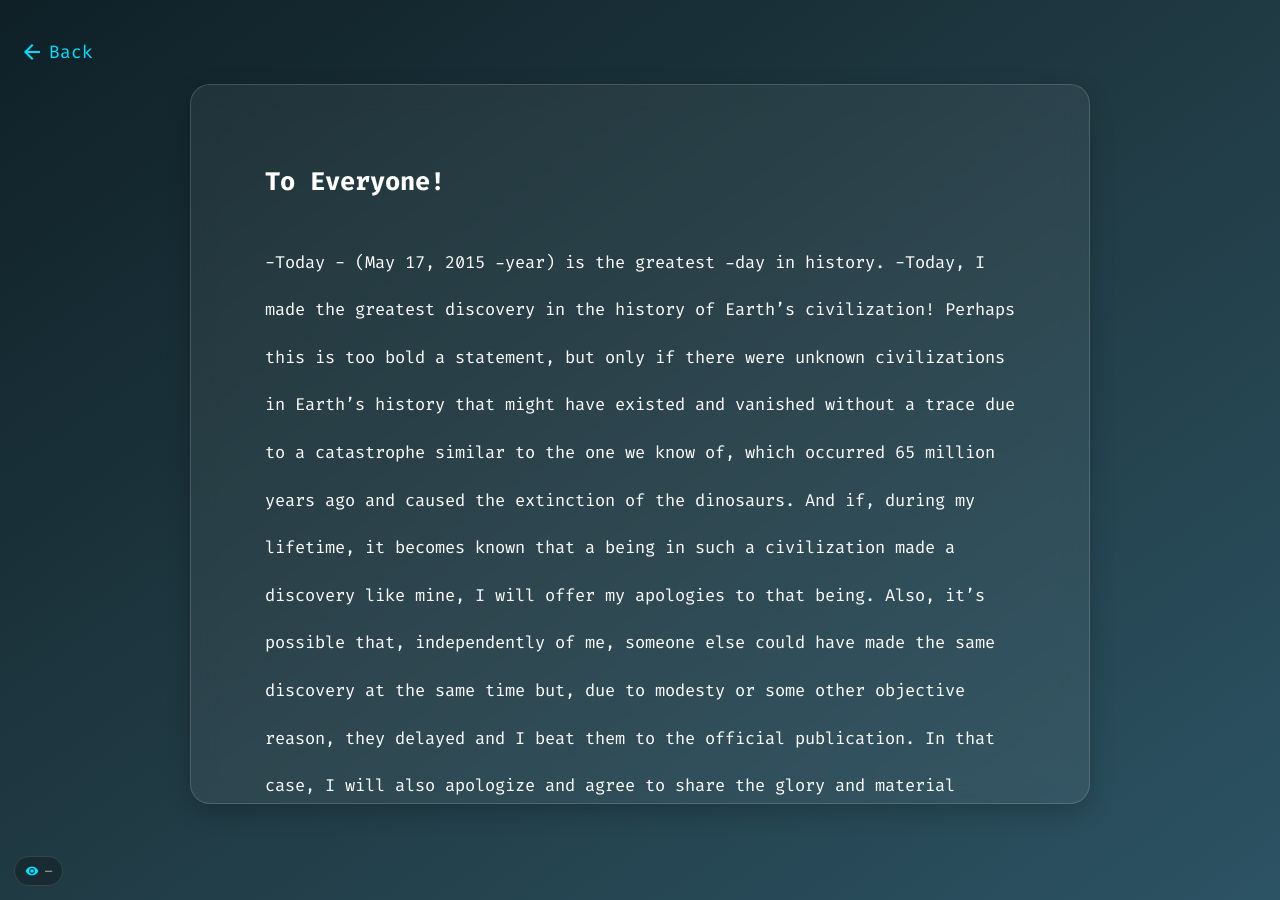
==== english.html @ 92778f00 "Initial commit: trilingual revelation site with visit counter Static HTML/CSS/JS site presenting gra" ====
<!DOCTYPE html>
<html lang="en">
<head>
  <meta charset="UTF-8" />
  <meta name="viewport" content="width=device-width, initial-scale=1.0"/>
  <title>To Everyone!</title>

  <!-- Font: Fira Code + Material Icons -->
  <link href="https://fonts.googleapis.com/css2?family=Fira+Code:wght@400;600&display=swap" rel="stylesheet">
  <link href="https://fonts.googleapis.com/icon?family=Material+Icons" rel="stylesheet" />

  <style>
    * {
      box-sizing: border-box;
    }

    body {
      margin: 0;
      font-family: 'Fira Code', monospace;
      background: linear-gradient(145deg, #0f2027, #203a43, #2c5364);
      color: #ffffff;
      min-height: 100vh;
      display: flex;
      flex-direction: column;
      align-items: center;
      padding: 40px 20px;
    }

    .back-button {
  align-self: flex-start;
  margin-bottom: 20px;
  color: #00e0ff;
  text-decoration: none;
  font-size: 18px;
  display: flex;
  align-items: center;
  gap: 5px;
}

.back-button span {
  text-decoration: none;
}

/* Only underline the text span on hover */
.back-button:hover span:last-child {
  text-decoration: underline;
}

    .container {
      background: rgba(255, 255, 255, 0.06);
      border: 1px solid rgba(255, 255, 255, 0.15);
      border-radius: 20px;
      padding: 40px;
      max-width: 900px;
      width: 100%;
      box-shadow: 0 8px 24px rgba(0, 0, 0, 0.2);
      backdrop-filter: blur(12px);
      -webkit-backdrop-filter: blur(12px);
      overflow-y: auto;
      max-height: 80vh;
    }

    .content {
  font-size: 17px;
  line-height: 2.8;
  text-align: left;
  max-width: 75ch;
  margin: auto;
  white-space: normal;
  word-break: break-word;
}

.content p {
  margin-bottom: 1.5em;
}


    .material-icons {
      vertical-align: middle;
    }

    @media (max-width: 600px) {
      .container {
        padding: 20px;
      }

      .back-button {
        font-size: 16px;
      }
    }

    .visit-counter {
      position: fixed;
      bottom: 14px;
      left: 14px;
      display: flex;
      align-items: center;
      gap: 6px;
      padding: 6px 10px;
      font-family: 'Fira Code', monospace;
      font-size: 12px;
      color: rgba(255, 255, 255, 0.7);
      background: rgba(0, 0, 0, 0.25);
      border: 1px solid rgba(255, 255, 255, 0.12);
      border-radius: 999px;
      backdrop-filter: blur(8px);
      -webkit-backdrop-filter: blur(8px);
      z-index: 1000;
      user-select: none;
      pointer-events: none;
    }

    .visit-counter .material-icons {
      font-size: 14px;
      color: #00e0ff;
    }
  </style>
</head>
<body>
    <a href="index.html" class="back-button">
        <span class="material-icons">arrow_back</span>
        <span>Back</span>
      </a>

  <div class="container">
    <div class="content">
      <!-- 📝 Paste your grandpa's English text here -->
      <h2>To Everyone!</h2>
      <p>
        -Today - (May 17, 2015 -year) is the greatest -day in history.
        -Today, I made the greatest discovery in the history of Earth’s civilization!
        Perhaps this is too bold a statement, but only if there were unknown civilizations in Earth’s
        history that might have existed and vanished without a trace due to a catastrophe similar to the
        one we know of, which occurred 65 million years ago and caused the extinction of the dinosaurs.
        And if, during my lifetime, it becomes known that a being in such a civilization made a
        discovery like mine, I will offer my apologies to that being. Also, it’s possible that,
        independently of me, someone else could have made the same discovery at the same time but,
        due to modesty or some other objective reason, they delayed and I beat them to the official
        publication. In that case, I will also apologize and agree to share the glory and material rewards
        proportional to each of our contributions to the discovery. If determining the shares proves
        difficult, I’m willing to split all dividends equally.
        Now, I’d like to express my gratitude to everyone who contributed—or at least didn’t hinder—
        my scientific endeavors that led to this greatest discovery. First and foremost, my wife Nelya, my
        dog Rocky, and all the people close and distant to me. I especially want to highlight the
        significance of my grandson Emil’s actions, whose behavior led me to realize that humanity,
        throughout its entire conscious history, has been deeply mistaken about the fundamental
        phenomena and laws of nature. I’ll elaborate on this later.
        Casting aside false modesty and understanding the importance of my discovery, I declare: the
        Nobel Prize, which they will naturally want to award me, is too small to measure my
        contribution to science. Therefore, I preemptively refuse the title of Nobel laureate, though I
        won’t refuse its monetary component—although I believe I deserve all the funds currently
        available to the Nobel Committee and all the funds it might ever have in the future. To those who
        might envy my fame, I hasten to say that all the money I receive from the recognition of my
        contribution to science will be donated to help those affected by the implementation of my
        discovery—and such people will inevitably appear.
        I fully understand that my discovery will shake the scientific world of the planet and propel it
        toward new breakthroughs. As a result, my discovery will touch every inhabitant of Earth. All
        existing knowledge gained by humanity through local evolution must be revised and corrected.
        We will have to acknowledge the erroneous nature of the theories and ideas of such famous
        scientists as Einstein, Darwin, Newton, and all others. Even a seemingly hopeless field like time
        travel will receive a colossal boost in development, and time travel will become routine for
        anyone who wishes it.
        But first, we must admit that all knowledge and all sciences are wrong, and all textbooks need to
        be rewritten. To minimize costs at this initial stage of the scientific revolution, I suggest not
        burning the incorrect textbooks and scientific works but simply having everyone take a marker or
        ballpoint pen and correct the mistakes in them. It will be much harder to fix the vast amount of
        software for personal computers, industrial robots, and various control systems—even devices
        based on the simplest microcontrollers. In some cases, this correction may prove impossible if
        the source code is lost or forgotten by its authors, and sparse comments fail to reconstruct their
        thought processes. Such software will be irretrievably lost to humanity. A sad fate awaits all
        manufacturers of transportation—cars, all types of aircraft, all types of watercraft, bicycles,
        scooters, skateboards, and even skis. All these devices will need to be recalled for correction,
        which will inevitably bankrupt their producers. All existing brands and giant corporations will
        cease to exist—Microsoft, IBM, Sony, and all the others. Even seemingly harmless companies,
        like manufacturers of expensive Swiss watches, will vanish from the face of the Earth.
        For a while, Earth’s civilization will face complete collapse. During this transitional period, all
        vehicles will stop functioning correctly, and all military equipment will also cease to operate,
        rendering all wars and conflicts impossible and frozen. For some time, humanity will be
        completely disoriented, with movement in any direction becoming particularly difficult—even
        scratching behind your ear without a mirror will be impossible.
        Television and radio will stop working—and thus stop lying—cellular communication will fail,
        and SMS will only be sendable to oneself. First and foremost, for a very objective reason,
        navigation systems like GLONASS and GPS will fail, as all navigation and communication
        satellites will refuse to function in this new reality. All previous standards and measures will
        cease to work, necessitating the development of new standards, especially for time and space
        (length). As for all the clocks we currently use—wristwatches with hands, street clocks, city
        clocks, home alarm clocks, and others—they must be immediately reworked. The simplest
        solution I propose is to remove the hands and dial, install the dial on the back of the clock, and
        attach the hands to the back on an extended axis. As a result, the hands will move in reverse—
        counterclockwise—and finally show the correct time. Redesigning all digital clocks is much
        simpler and within the capability of any child over one year old, but I won’t digress into that now
        —I’ll explain later.
        Despite the grim prospects of this transitional period, humanity is mature enough to inevitably
        overcome the crisis. Some measures to mitigate the crisis must be implemented immediately—
        only then can we avoid the need to reverse the rotation of all celestial bodies: satellites, planets
        of the solar system, the Sun, all stars and galaxies, all universes, as well as smaller cosmic
        objects like comets and meteorites. Only these measures can prevent the total destruction of both
        the visible and invisible parts of the cosmos and delay the onset of a new BIG BANG, which,
        over thirteen billion years ago, created Space and Time and our universe. If these urgent
        measures are carried out successfully, the complete collapse of the world order can be avoided,
        industry can be restored, and wars and conflicts can be unfrozen. But the world will never be the
        same again. Whether we want it or not, it will be a new world where even cannons, rockets, and
        ordinary bullets will fly backward and strike the devices and people who fired them. Whether we
        want it or not, we will all have to relearn everything—just as, after birth, the world appeared
        upside-down to each of us due to the peculiarities of vision, we will now have to flip it back, and
        gradually everything will fall into place. But some unpopular measures will be unavoidable.
        We will have to call things by their true names. We will have to acknowledge that an electron is
        not a negatively charged particle, and a positron is not positively charged, and correctly assign
        their true polarities. We will have to teach children correctly that electric current is the movement
        of positively charged particles through a conductor from the positive electrode of a power source
        to the negative one. We will need to take colored markers and correct the polarity on all existing
        power sources, and use black and red paint to change the polarity markings on car batteries. For
        now, I warn car owners against swapping their battery terminals themselves, as this will lead to
        predictable results. It’s better left to manufacturers later on. It will also be necessary to reposition
        the magnetic poles of all permanent magnets and Earth’s poles, recognizing that we live in the
        Southern Hemisphere of the globe. We will also need to correctly establish the phase sequence of
        three-phase 50 Hz and 60 Hz electrical grids or abandon them entirely, considering that our
        understanding of the sinusoidal waveform was fundamentally wrong. Naively trusting
        oscilloscope screens with horizontal time sweeps, we thought sinusoidal current flowed through
        wires and the ether from left to right—now we know it’s the opposite, from right to left. All types
        of electric motors, it turns out, rotate backward and incorrectly, and all vehicles move us in the
        opposite direction of where we need to go.
        Correcting mistakes and dispelling humanity’s millennia-long misconceptions about the nature of
        Space and Time is an inevitable process. I don’t blame the scientists who drew incorrect
        conclusions and created flawed theories and laws as a result. Neither Einstein, nor Darwin, nor
        Newton, nor anyone else is at fault—they were simply too trusting. My only grievance is with
        the so-called great mathematicians; they could have calculated the error before anyone else but
        either didn’t want to or were too afraid to take responsibility for the consequences. I, however,
        am not afraid and am willing to answer to the judgment of history. I believe the sooner we
        correct this mistake, the sooner an era of universal prosperity and progress will dawn on Earth,
        and the long-awaited communism will finally arrive, where everyone can do nothing if they
        choose and still receive everything life has to offer without limits. As a result, migration and
        wars will disappear, and all surviving refugees and displaced persons will return to their homes.
        The sooner humanity breaks free from the confines of the solar system and reaches alien
        civilizations—which, as it turns out, have not yet made a discovery like mine. If they had, Earth
        would already have been conquered by them or, at best, part of an interplanetary galactic
        alliance. It’s now clear what nonsense those so-called astronomers have been feeding us. It’s
        clear that black holes are not holes at all but rather solid objects of small size with enormous
        mass. They claim our universe, after the Big Bang, is made of matter and is continuously
        expanding, with all interstellar space filled with dark energy. Now it’s evident that it’s the
        opposite—our entire universe is made of antimatter and continuously contracts for each of us,
        shrinking to zero by the end of our lives.
        I’ll briefly recount the incredible confluence of circumstances that created the necessary
        conditions and pushed me toward this genius discovery. Truthfully, I have no answer to why it
        was me and not someone else—why providence chose me, and why now. Of course, I’m a
        special person, but even for me, such a discovery is overwhelming. The more I think about it, the
        more I’m convinced that such a discovery was destined for me and me alone. An event like this,
        a discovery of this magnitude, happens no more than once in the lifetime of any universe.
        Despite there being an infinite number of universes like ours, made of antimatter and matter,
        constantly colliding, contracting, and exploding, a discovery like mine, on the scale of a
        universe’s life—and even more so Earth’s civilization—is extraordinarily rare, and I’m proud to
        have achieved it. Reflecting on my journey, I conclude that several events made this discovery
        possible. The first happened (my apologies to historians who will undoubtedly be interested in
        my biography for the approximate dates) when my eldest son was about five or six years old.
        Lacking other tools, he took a hammer and tried to do to his grandmother’s clock what I’ve
        already advised you to do with analog clocks. He didn’t succeed back then because, at his age, he
        could only handle redesigning digital clocks—but those were rare at the time, and no one let him
        near them. The second significant event involved digital clocks and featured my grandson, the
        son of my younger son (whom I mentioned earlier). He categorically refused to write a program
        for digital clocks on a PIC microcontroller. His protest against our flawed understanding of
        time’s essence sent a powerful impulse into my subconscious. My granddaughter Ira played a
        different role—she didn’t protest when I suggested we make a birthday gift for her mom in the
        form of digital clocks. We successfully made the gift, and that event imprinted an impulse of
        opposite polarity in my subconscious, which only delayed the historic moment of my discovery.
        Fortunately, another event brought that date closer: I was hired into one of the departments of our
        city’s administration, specifically the communal services division. While my colleagues drove
        massive garbage trucks to clean out trash bins and an army of janitors swept the streets daily, I
        was entrusted with the no less critical task of overseeing the city’s clocks—five in total—and
        ensuring their uninterrupted and accurate operation. These old clocks, which, when turned off,
        showed the exact time twice a day across all twenty-four Earth time zones, influenced my
        subconscious with yet another powerful impulse through their unsynchronized operation and
        refusal to show accurate time when switched on, demonstrating that our notions of time were
        wrong.
        And so, today—May 17, 2015—this historic day, after lunch, as I lay on my couch in a half-
        dozing state, all the impulse energy accumulated in my subconscious burst forth with tremendous
        force, and it hit me—I unraveled the mystery of humanity’s misconceptions. Everything instantly
        fell into place; a complete fusion of Space, Time, and my subconscious occurred. And it pained
        me that only now, and only I, with a delay of four billion years in Earth’s history and over
        thirteen billion years since our universe’s birth, could grasp the meaning of Time and its
        influence on Space. If this discovery had been made earlier, if someone else had made it long
        before I was born, I’d be far happier—living in a brilliant world, not in a poor, ravaged, partially
        occupied country, a world with no place for scoundrels and “fathers of nations” like Hitler,
        Stalin, Putin, and other filth.
        Now, to the most important part—the essence of my discovery: what I realized lying on the
        couch. It’s no coincidence that I’ve described my posture and this now-historic piece of furniture
        in such detail. I understand that many sculptors and artists will want to immortalize this piece of
        furniture and me in history, cast it in granite—so this information is for them. So, what is the
        essence of my discovery? Behind the apparent simplicity of the answer lies the thirteen-billion-
        year history of our universe, a long journey that, through the labor of many generations,
        countless misconceptions, and mistakes, led to an understanding of Space and Time. The core
        postulate of my discovery, capable of turning the world upside down and inside out, is this
        assertion: time cannot be a positive quantity. Time has a minus sign. Time is exclusively a
        negative quantity. It always decreases; it never adds to anyone or anything. Every -moment,
        every -second, -minute, -hour, -day, -week, -month, -year—is time taken away, lost, a spent life.
        Now it’s clear why the title of my message “To Everyone” and all temporal parameters bear a
        minus sign. Now it’s understandable why even an infant can fix digital clocks—all they need is a
        marker of the right color to place a bold -minus sign before the highest digit.
        Now it’s evident why Space, like Time, is a negative quantity. According to the well-known and
        undeniably correct formula, the distance traveled by any object in uniform motion equals
        velocity multiplied by time. Since time is a negative quantity, the distance traveled by an object
        is also negative. Though I’m no expert in mechanics—or any science—I assert with 100%
        certainty that the result of distance traveled in non-uniform motion will also be negative. What
        does this mean? It means that, due to erroneous notions of Space and Time, humanity hasn’t just
        been stagnant in its development—it’s been racing backward at breakneck speed, in real, virtual,
        and moral terms. This explains much of Earth’s history: conquest wars, cruelty, lies, betrayal,
        theft, the degradation of family values, same-sex marriages, the loss of concepts like nobility. As
        a dilettante in all sciences, I don’t claim to provide a precise analysis of the crisis caused by my
        discovery, and, of course, escaping it won’t be simple. Simply placing minus signs in physics
        textbooks with a ballpoint pen won’t save Earth’s civilization. Only coordinated efforts across all
        of Earth’s Space and Time will help us emerge from this crisis.
        P.S. I believe that, within two years, Earth’s economy will recover from the recession because, by
        then, through our collective efforts, we’ll have corrected all the mistakes humanity has made
        over millennia and mitigated their consequences.
        P.P.S. Obviously, media controlled by the rulers of certain countries will try to hinder the spread
        of my message “To Everyone,” so I’m taking steps to translate it into the languages of the
        peoples of North Korea, Nauru, Vanuatu, Venezuela, and Zimbabwe. The powerful support of
        these countries will help accelerate the rescue of Earth’s civilization.
      </p>
    </div>
  </div>

  <div class="visit-counter" aria-label="visits">
    <span class="material-icons">visibility</span>
    <span id="visit-count">…</span>
  </div>
  <script src="counter.js"></script>
</body>
</html>
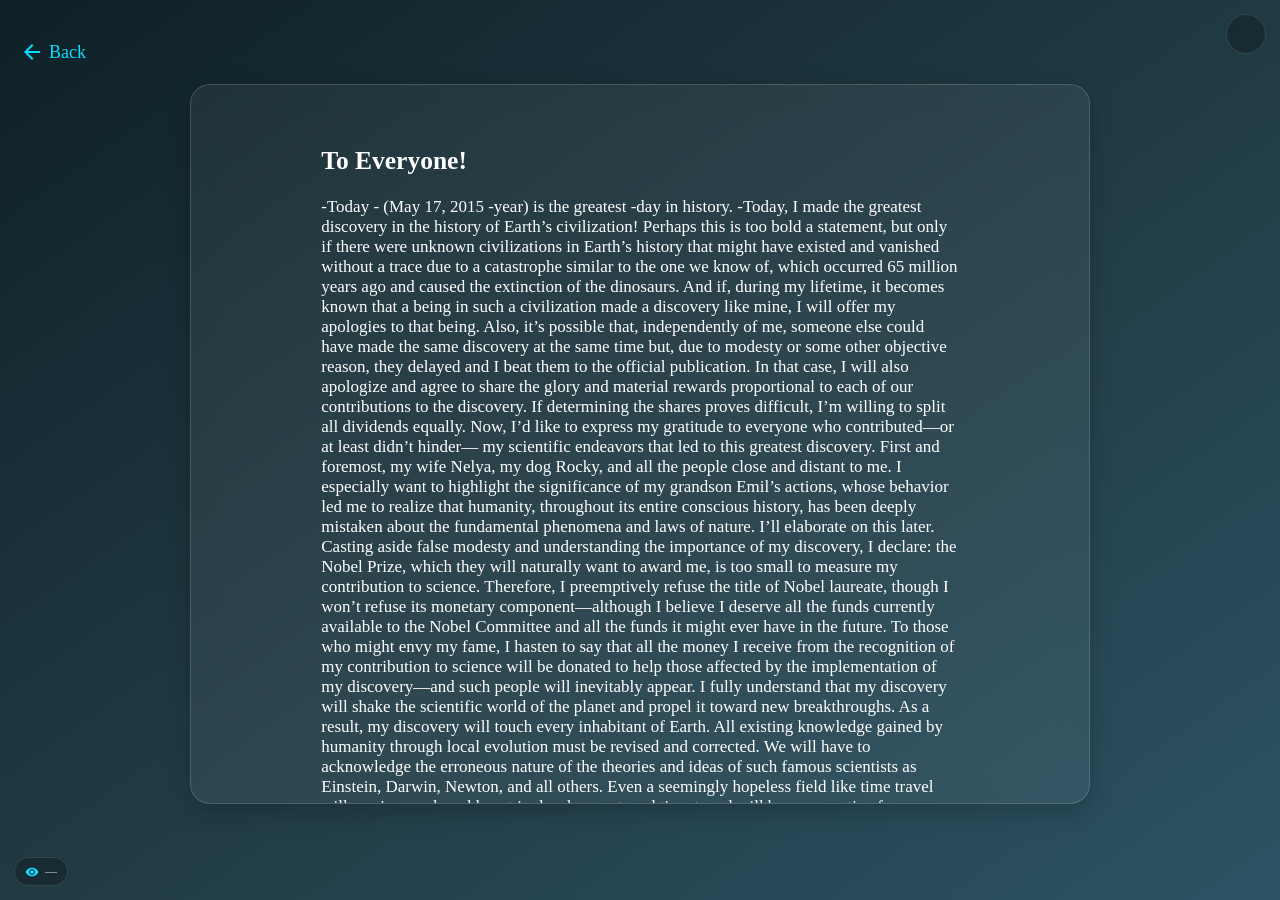
==== commit 48910126: "Switch to Times New Roman, tighten line spacing, add theme toggle - Drop Fira Code font import; use " ====
--- a/english.html
+++ b/english.html
@@ -5,75 +5,109 @@
   <meta name="viewport" content="width=device-width, initial-scale=1.0"/>
   <title>To Everyone!</title>
 
-  <!-- Font: Fira Code + Material Icons -->
-  <link href="https://fonts.googleapis.com/css2?family=Fira+Code:wght@400;600&display=swap" rel="stylesheet">
+  <!-- Apply saved theme before paint to avoid flash -->
+  <script>
+    (function () {
+      try {
+        var t = localStorage.getItem('er_theme') || 'dark';
+        document.documentElement.setAttribute('data-theme', t);
+      } catch (e) {}
+    })();
+  </script>
+
+  <!-- Material Icons -->
   <link href="https://fonts.googleapis.com/icon?family=Material+Icons" rel="stylesheet" />
 
   <style>
+    :root {
+      --bg: linear-gradient(145deg, #0f2027, #203a43, #2c5364);
+      --text: #ffffff;
+      --container-bg: rgba(255, 255, 255, 0.06);
+      --container-border: rgba(255, 255, 255, 0.15);
+      --accent: #00e0ff;
+      --pill-bg: rgba(0, 0, 0, 0.25);
+      --pill-text: rgba(255, 255, 255, 0.7);
+      --pill-border: rgba(255, 255, 255, 0.12);
+      --shadow-container: 0 8px 24px rgba(0, 0, 0, 0.2);
+    }
+
+    [data-theme="light"] {
+      --bg: linear-gradient(145deg, #f8f9fa, #e9ecef, #dee2e6);
+      --text: #1a1a1a;
+      --container-bg: rgba(255, 255, 255, 0.7);
+      --container-border: rgba(0, 0, 0, 0.1);
+      --accent: #0077a8;
+      --pill-bg: rgba(255, 255, 255, 0.7);
+      --pill-text: rgba(0, 0, 0, 0.7);
+      --pill-border: rgba(0, 0, 0, 0.1);
+      --shadow-container: 0 8px 24px rgba(0, 0, 0, 0.08);
+    }
+
     * {
       box-sizing: border-box;
     }
 
     body {
       margin: 0;
-      font-family: 'Fira Code', monospace;
-      background: linear-gradient(145deg, #0f2027, #203a43, #2c5364);
-      color: #ffffff;
+      font-family: 'Times New Roman', Times, serif;
+      background: var(--bg);
+      color: var(--text);
       min-height: 100vh;
       display: flex;
       flex-direction: column;
       align-items: center;
       padding: 40px 20px;
+      transition: background 0.3s ease, color 0.3s ease;
     }
 
     .back-button {
-  align-self: flex-start;
-  margin-bottom: 20px;
-  color: #00e0ff;
-  text-decoration: none;
-  font-size: 18px;
-  display: flex;
-  align-items: center;
-  gap: 5px;
-}
-
-.back-button span {
-  text-decoration: none;
-}
-
-/* Only underline the text span on hover */
-.back-button:hover span:last-child {
-  text-decoration: underline;
-}
+      align-self: flex-start;
+      margin-bottom: 20px;
+      color: var(--accent);
+      text-decoration: none;
+      font-size: 18px;
+      display: flex;
+      align-items: center;
+      gap: 5px;
+      transition: color 0.3s ease;
+    }
+
+    .back-button span {
+      text-decoration: none;
+    }
+
+    /* Only underline the text span on hover */
+    .back-button:hover span:last-child {
+      text-decoration: underline;
+    }
 
     .container {
-      background: rgba(255, 255, 255, 0.06);
-      border: 1px solid rgba(255, 255, 255, 0.15);
+      background: var(--container-bg);
+      border: 1px solid var(--container-border);
       border-radius: 20px;
       padding: 40px;
       max-width: 900px;
       width: 100%;
-      box-shadow: 0 8px 24px rgba(0, 0, 0, 0.2);
+      box-shadow: var(--shadow-container);
       backdrop-filter: blur(12px);
       -webkit-backdrop-filter: blur(12px);
       overflow-y: auto;
       max-height: 80vh;
+      transition: background 0.3s ease, border-color 0.3s ease, box-shadow 0.3s ease;
     }
 
     .content {
-  font-size: 17px;
-  line-height: 2.8;
-  text-align: left;
-  max-width: 75ch;
-  margin: auto;
-  white-space: normal;
-  word-break: break-word;
-}
-
-.content p {
-  margin-bottom: 1.5em;
-}
-
+      font-size: 17px;
+      text-align: left;
+      max-width: 75ch;
+      margin: auto;
+      white-space: normal;
+      word-break: break-word;
+    }
+
+    .content p {
+      margin-bottom: 1.2em;
+    }
 
     .material-icons {
       vertical-align: middle;
@@ -97,26 +131,61 @@
       align-items: center;
       gap: 6px;
       padding: 6px 10px;
-      font-family: 'Fira Code', monospace;
+      font-family: 'Times New Roman', Times, serif;
       font-size: 12px;
-      color: rgba(255, 255, 255, 0.7);
-      background: rgba(0, 0, 0, 0.25);
-      border: 1px solid rgba(255, 255, 255, 0.12);
+      color: var(--pill-text);
+      background: var(--pill-bg);
+      border: 1px solid var(--pill-border);
       border-radius: 999px;
       backdrop-filter: blur(8px);
       -webkit-backdrop-filter: blur(8px);
       z-index: 1000;
       user-select: none;
       pointer-events: none;
+      transition: background 0.3s ease, border-color 0.3s ease, color 0.3s ease;
     }
 
     .visit-counter .material-icons {
       font-size: 14px;
-      color: #00e0ff;
+      color: var(--accent);
+    }
+
+    .theme-toggle {
+      position: fixed;
+      top: 14px;
+      right: 14px;
+      width: 40px;
+      height: 40px;
+      display: flex;
+      align-items: center;
+      justify-content: center;
+      padding: 0;
+      background: var(--pill-bg);
+      border: 1px solid var(--pill-border);
+      border-radius: 999px;
+      color: var(--accent);
+      cursor: pointer;
+      backdrop-filter: blur(8px);
+      -webkit-backdrop-filter: blur(8px);
+      z-index: 1000;
+      transition: background 0.3s ease, border-color 0.3s ease, color 0.3s ease, transform 0.15s ease;
+    }
+
+    .theme-toggle:hover {
+      transform: scale(1.08);
+    }
+
+    .theme-toggle .material-icons {
+      font-size: 20px;
+      color: var(--accent);
     }
   </style>
 </head>
 <body>
+    <button class="theme-toggle" id="theme-toggle" aria-label="Toggle theme">
+      <span class="material-icons" id="theme-icon">light_mode</span>
+    </button>
+
     <a href="index.html" class="back-button">
         <span class="material-icons">arrow_back</span>
         <span>Back</span>
@@ -323,6 +392,7 @@
     <span class="material-icons">visibility</span>
     <span id="visit-count">…</span>
   </div>
+  <script src="theme.js"></script>
   <script src="counter.js"></script>
 </body>
 </html>
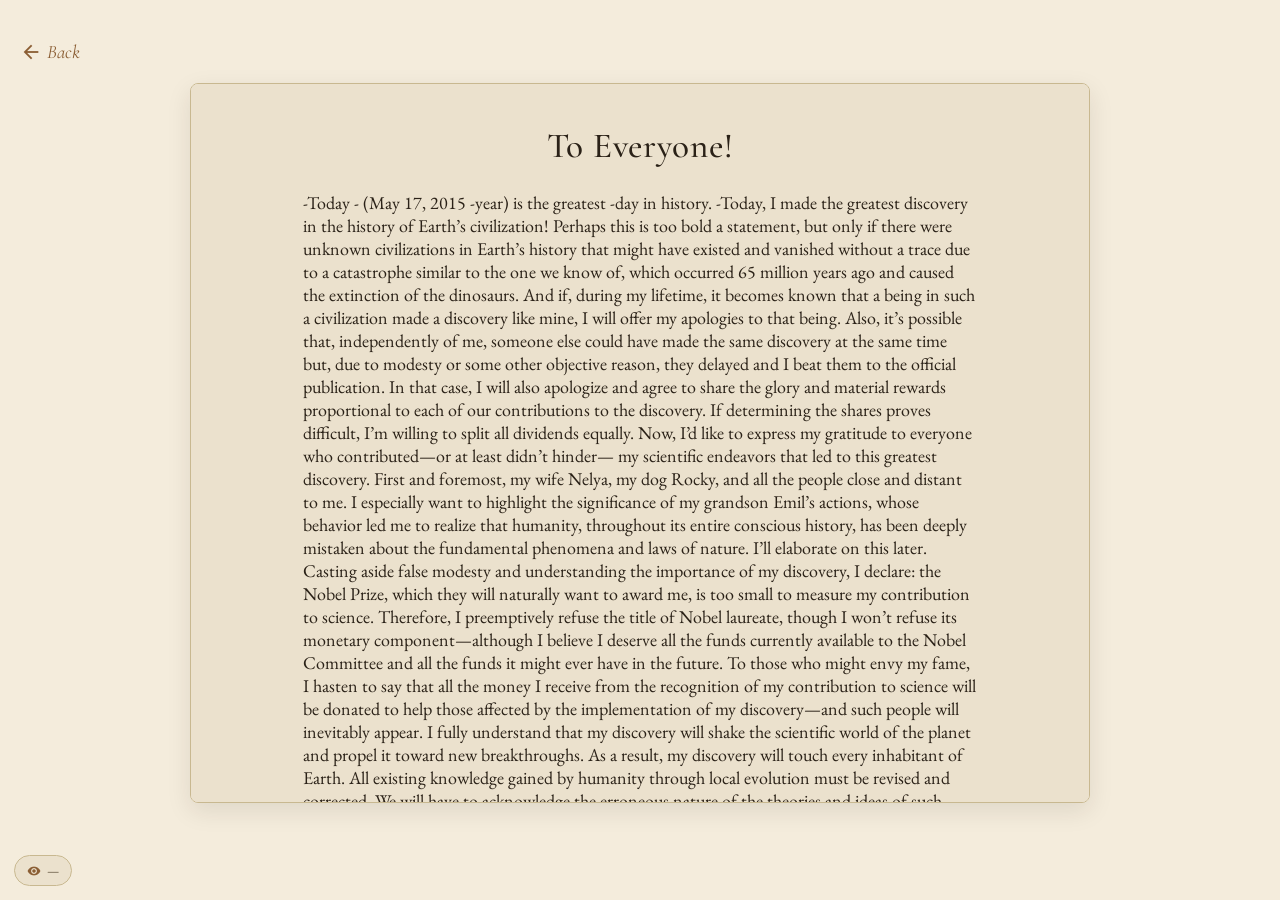
==== commit cc56d6e9: "Unify site to parchment aesthetic; collapse review behind disclosure Replaces the dark/light theme s" ====
--- a/english.html
+++ b/english.html
@@ -5,59 +5,34 @@
   <meta name="viewport" content="width=device-width, initial-scale=1.0"/>
   <title>To Everyone!</title>
 
-  <!-- Apply saved theme before paint to avoid flash -->
-  <script>
-    (function () {
-      try {
-        var t = localStorage.getItem('er_theme') || 'dark';
-        document.documentElement.setAttribute('data-theme', t);
-      } catch (e) {}
-    })();
-  </script>
-
   <!-- Material Icons -->
   <link href="https://fonts.googleapis.com/icon?family=Material+Icons" rel="stylesheet" />
 
+  <!-- Serif fonts -->
+  <link href="https://fonts.googleapis.com/css2?family=Cormorant+Garamond:ital,wght@0,400;0,500;0,600;1,400;1,500&family=EB+Garamond:ital,wght@0,400;0,500;1,400&family=Noto+Serif+Georgian:wght@400;500;600&display=swap" rel="stylesheet">
+
   <style>
     :root {
-      --bg: linear-gradient(145deg, #0f2027, #203a43, #2c5364);
-      --text: #ffffff;
-      --container-bg: rgba(255, 255, 255, 0.06);
-      --container-border: rgba(255, 255, 255, 0.15);
-      --accent: #00e0ff;
-      --pill-bg: rgba(0, 0, 0, 0.25);
-      --pill-text: rgba(255, 255, 255, 0.7);
-      --pill-border: rgba(255, 255, 255, 0.12);
-      --shadow-container: 0 8px 24px rgba(0, 0, 0, 0.2);
-    }
-
-    [data-theme="light"] {
-      --bg: linear-gradient(145deg, #f8f9fa, #e9ecef, #dee2e6);
-      --text: #1a1a1a;
-      --container-bg: rgba(255, 255, 255, 0.7);
-      --container-border: rgba(0, 0, 0, 0.1);
-      --accent: #0077a8;
-      --pill-bg: rgba(255, 255, 255, 0.7);
-      --pill-text: rgba(0, 0, 0, 0.7);
-      --pill-border: rgba(0, 0, 0, 0.1);
-      --shadow-container: 0 8px 24px rgba(0, 0, 0, 0.08);
-    }
-
-    * {
-      box-sizing: border-box;
-    }
+      --paper: #f4ecdc;
+      --paper-2: #ebe1cd;
+      --ink: #2a2117;
+      --ink-soft: #5b4d38;
+      --accent: #8b5e34;
+      --rule: #c8b890;
+    }
+
+    * { box-sizing: border-box; }
 
     body {
       margin: 0;
-      font-family: 'Times New Roman', Times, serif;
-      background: var(--bg);
-      color: var(--text);
+      font-family: 'EB Garamond', 'Noto Serif Georgian', Georgia, serif;
+      background: var(--paper);
+      color: var(--ink);
       min-height: 100vh;
       display: flex;
       flex-direction: column;
       align-items: center;
       padding: 40px 20px;
-      transition: background 0.3s ease, color 0.3s ease;
     }
 
     .back-button {
@@ -65,39 +40,42 @@
       margin-bottom: 20px;
       color: var(--accent);
       text-decoration: none;
-      font-size: 18px;
+      font-family: 'Cormorant Garamond', 'Noto Serif Georgian', serif;
+      font-style: italic;
+      font-size: 19px;
       display: flex;
       align-items: center;
       gap: 5px;
-      transition: color 0.3s ease;
-    }
-
-    .back-button span {
-      text-decoration: none;
-    }
-
-    /* Only underline the text span on hover */
+      transition: color 0.25s ease;
+    }
+
+    .back-button span { text-decoration: none; }
+
+    .back-button:hover { color: var(--ink); }
+
     .back-button:hover span:last-child {
       text-decoration: underline;
     }
 
+    .back-button .material-icons {
+      font-size: 22px;
+      color: inherit;
+    }
+
     .container {
-      background: var(--container-bg);
-      border: 1px solid var(--container-border);
-      border-radius: 20px;
+      background: var(--paper-2);
+      border: 1px solid var(--rule);
+      border-radius: 8px;
       padding: 40px;
       max-width: 900px;
       width: 100%;
-      box-shadow: var(--shadow-container);
-      backdrop-filter: blur(12px);
-      -webkit-backdrop-filter: blur(12px);
+      box-shadow: 0 8px 24px rgba(42, 33, 23, 0.1);
       overflow-y: auto;
       max-height: 80vh;
-      transition: background 0.3s ease, border-color 0.3s ease, box-shadow 0.3s ease;
     }
 
     .content {
-      font-size: 17px;
+      font-size: 18px;
       text-align: left;
       max-width: 75ch;
       margin: auto;
@@ -105,6 +83,16 @@
       word-break: break-word;
     }
 
+    .content h2 {
+      font-family: 'Cormorant Garamond', 'Noto Serif Georgian', serif;
+      font-weight: 500;
+      font-size: 2.2rem;
+      letter-spacing: 0.02em;
+      margin: 0 0 1.5rem;
+      text-align: center;
+      color: var(--ink);
+    }
+
     .content p {
       margin-bottom: 1.2em;
     }
@@ -114,13 +102,10 @@
     }
 
     @media (max-width: 600px) {
-      .container {
-        padding: 20px;
-      }
-
-      .back-button {
-        font-size: 16px;
-      }
+      .container { padding: 20px; }
+      .back-button { font-size: 17px; }
+      .content { font-size: 17px; }
+      .content h2 { font-size: 1.8rem; }
     }
 
     .visit-counter {
@@ -130,62 +115,25 @@
       display: flex;
       align-items: center;
       gap: 6px;
-      padding: 6px 10px;
-      font-family: 'Times New Roman', Times, serif;
-      font-size: 12px;
-      color: var(--pill-text);
-      background: var(--pill-bg);
-      border: 1px solid var(--pill-border);
+      padding: 6px 12px;
+      font-family: 'EB Garamond', 'Noto Serif Georgian', Georgia, serif;
+      font-size: 13px;
+      color: var(--ink-soft);
+      background: var(--paper-2);
+      border: 1px solid var(--rule);
       border-radius: 999px;
-      backdrop-filter: blur(8px);
-      -webkit-backdrop-filter: blur(8px);
       z-index: 1000;
       user-select: none;
       pointer-events: none;
-      transition: background 0.3s ease, border-color 0.3s ease, color 0.3s ease;
     }
 
     .visit-counter .material-icons {
       font-size: 14px;
       color: var(--accent);
     }
-
-    .theme-toggle {
-      position: fixed;
-      top: 14px;
-      right: 14px;
-      width: 40px;
-      height: 40px;
-      display: flex;
-      align-items: center;
-      justify-content: center;
-      padding: 0;
-      background: var(--pill-bg);
-      border: 1px solid var(--pill-border);
-      border-radius: 999px;
-      color: var(--accent);
-      cursor: pointer;
-      backdrop-filter: blur(8px);
-      -webkit-backdrop-filter: blur(8px);
-      z-index: 1000;
-      transition: background 0.3s ease, border-color 0.3s ease, color 0.3s ease, transform 0.15s ease;
-    }
-
-    .theme-toggle:hover {
-      transform: scale(1.08);
-    }
-
-    .theme-toggle .material-icons {
-      font-size: 20px;
-      color: var(--accent);
-    }
   </style>
 </head>
 <body>
-    <button class="theme-toggle" id="theme-toggle" aria-label="Toggle theme">
-      <span class="material-icons" id="theme-icon">light_mode</span>
-    </button>
-
     <a href="index.html" class="back-button">
         <span class="material-icons">arrow_back</span>
         <span>Back</span>
@@ -392,7 +340,6 @@
     <span class="material-icons">visibility</span>
     <span id="visit-count">…</span>
   </div>
-  <script src="theme.js"></script>
   <script src="counter.js"></script>
 </body>
 </html>
